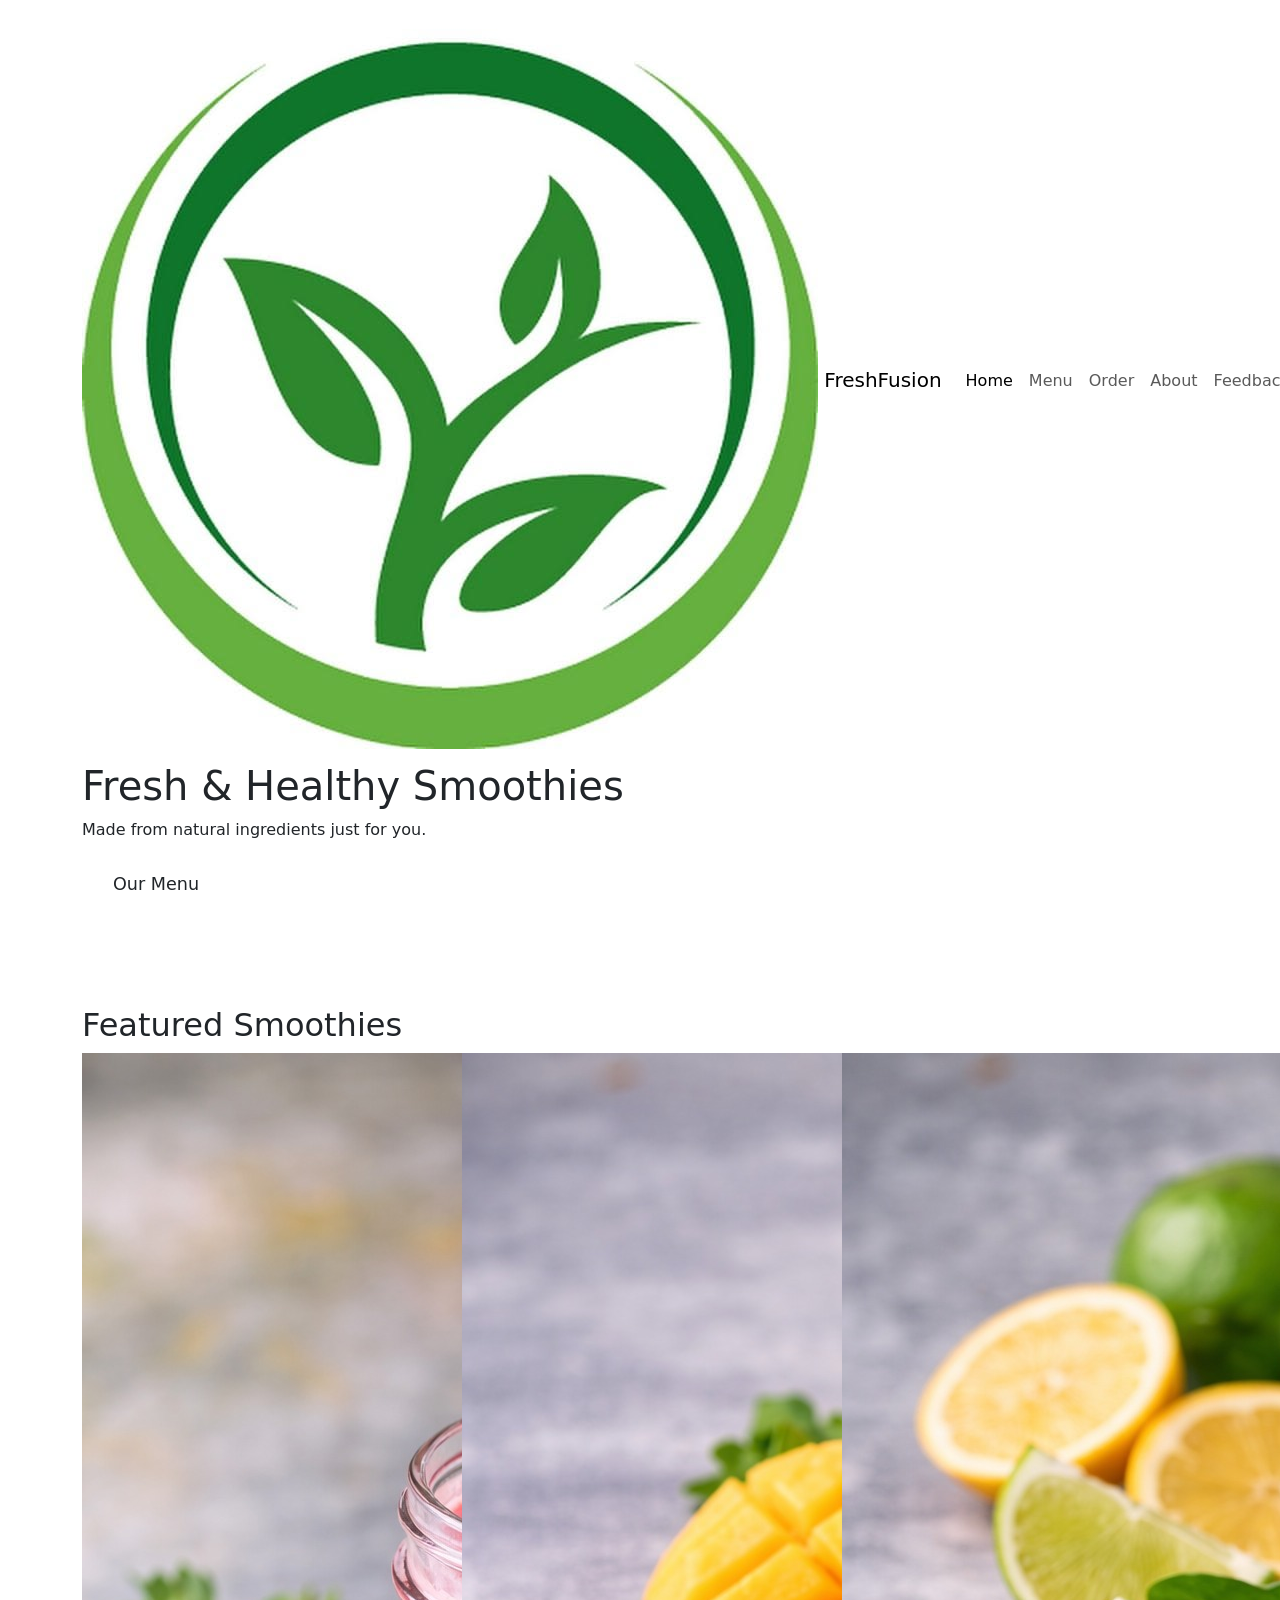
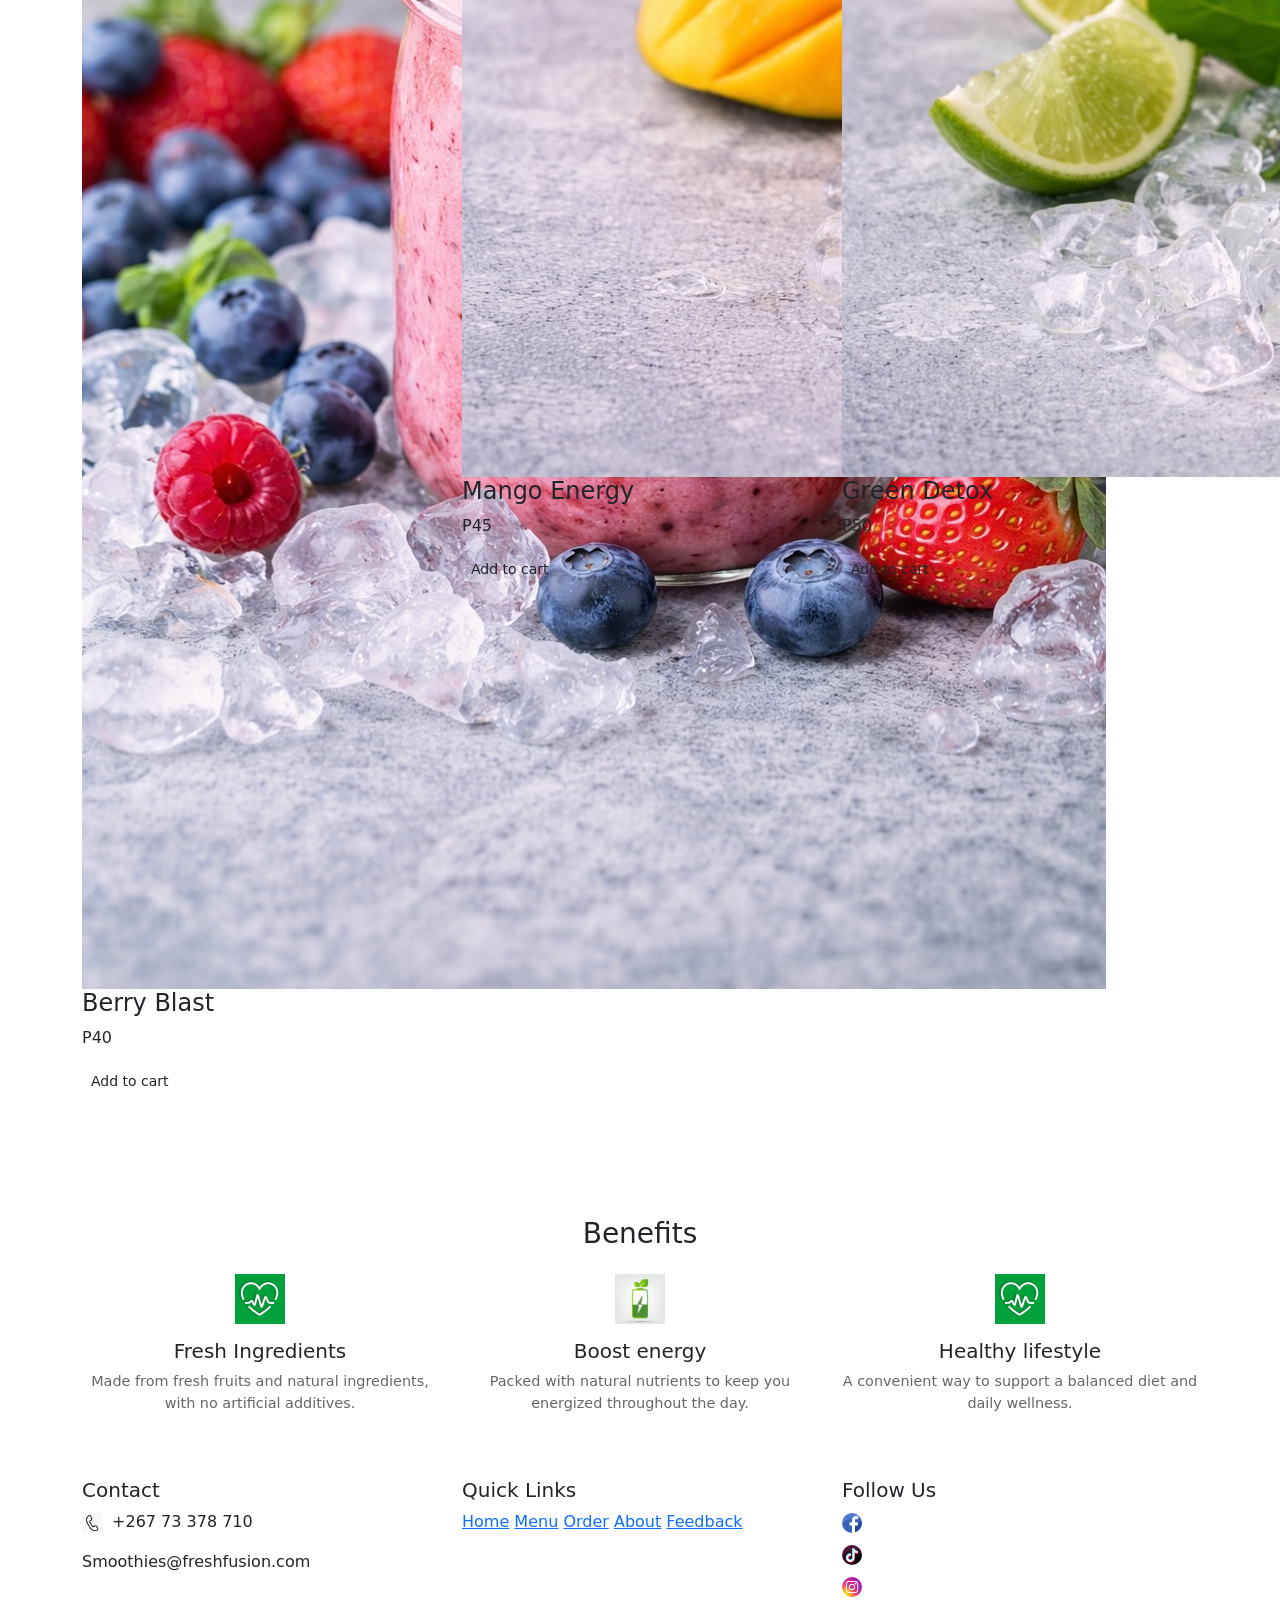
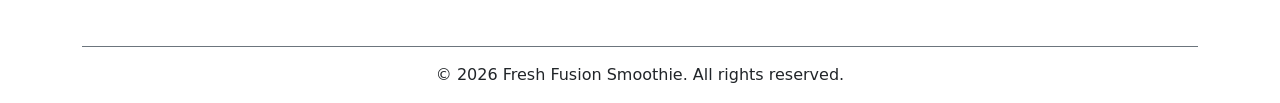
==== index.html @ 31b83d3b "Add files via upload" ====
<!DOCTYPE html>
<html lang="en">
<head>
    <meta charset="UTF-8">
    <meta name="viewport" content="width=device-width, initial-scale=1.0">
    <title>FreshFusion - Home</title>
    <!-- External CSS (Bootstrap & Custom) -->
    <link href="https://cdn.jsdelivr.net/npm/bootstrap@5.3.0/dist/css/bootstrap.min.css" rel="stylesheet">
    <link rel="stylesheet" href="styles/main.css">
</head>
<body>
    <header>
        <nav class="navbar navbar-expand-lg navbar-custom">
            <div class="container">
                <a class="navbar-brand" href="index.html">
                    <img src="Images/logo.jpeg" alt="Logo"> FreshFusion
                </a>
                <button class="navbar-toggler" type="button" data-bs-toggle="collapse" data-bs-toggle="collapse" data-bs-target="#navbarNav">
                    <span class="navbar-toggler-icon"></span>
                </button>
                <div class="collapse navbar-collapse justify-content-end" id="navbarNav">
                    <ul class="navbar-nav">
                        <li class="nav-item"><a class="nav-link active" href="index.html">Home</a></li>
                        <li class="nav-item"><a class="nav-link" href="Pages/menu.html">Menu</a></li>
                        <li class="nav-item"><a class="nav-link" href="Pages/order.html">Order</a></li>
                        <li class="nav-item"><a class="nav-link" href="Pages/about.html">About</a></li>
                        <li class="nav-item"><a class="nav-link" href="Pages/feedback.html">Feedback</a></li>
                    </ul>
                </div>
            </div>
        </nav>
    </header>

    <main>
        <section class="main-banner">
            <div class="container">
                <h1>Fresh & Healthy Smoothies</h1>
                <p>Made from natural ingredients just for you.</p>
                <a href="Pages/menu.html" class="btn btn-primary-custom" style="padding: 12px 30px; font-size: 1.1rem;">Our Menu</a>
            </div>
        </section>

        <section class="container my-5 bg-light-green py-5 rounded">
            <h2 class="section-title">Featured Smoothies</h2>
            <div class="row">
                <article class="col-md-4 mb-4">
                    <div class="card-custom">
                        <img src="Images/berryblast.jpeg" alt="Berry Blast">
                        <h4>Berry Blast</h4>
                        <p class="price-tag">P40</p>
                        <a href="Pages/order.html" class="btn btn-primary-custom btn-sm">Add to cart</a>
                    </div>
                </article>
                <article class="col-md-4 mb-4">
                    <div class="card-custom">
                        <img src="Images/mangoenergy.jpeg" alt="Mango energy">
                        <h4>Mango Energy</h4>
                        <p class="price-tag">P45</p>
                        <a href="Pages/order.html" class="btn btn-primary-custom btn-sm">Add to cart</a>
                    </div>
                </article>
                <article class="col-md-4 mb-4">
                    <div class="card-custom">
                        <img src="Images/green-detox.jpeg" alt="Green Detox">
                        <h4>Green Detox</h4>
                        <p class="price-tag">P50</p>
                        <a href="Pages/order.html" class="btn btn-primary-custom btn-sm">Add to cart</a>
                    </div>
                </article>
            </div>
        </section>

        <section class="container my-5 text-center">
            <h3 class="mb-4">Benefits</h3>
            <div class="row">
                <div class="col-md-4">
                    <img src="Images/info.jpeg" alt="Fresh Ingredients" style="width: 50px; margin-bottom: 15px;">
                    <h5 class="text-green">Fresh Ingredients</h5>
                    <p style="color: #666; font-size: 0.9rem;">Made from fresh fruits and natural ingredients, with no artificial additives.</p>
                </div>
                <div class="col-md-4">
                    <img src="Images/boostenergyicon.jpeg" alt="Boost Energy" style="width: 50px; margin-bottom: 15px;">
                    <h5 class="text-green">Boost energy</h5>
                    <p style="color: #666; font-size: 0.9rem;">Packed with natural nutrients to keep you energized throughout the day.</p>
                </div>
                <div class="col-md-4">
                    <img src="Images/info.jpeg" alt="Healthy Lifestyle" style="width: 50px; margin-bottom: 15px;">
                    <h5 class="text-green">Healthy lifestyle</h5>
                    <p style="color: #666; font-size: 0.9rem;">A convenient way to support a balanced diet and daily wellness.</p>
                </div>
            </div>
        </section>
    </main>

    <footer class="footer-custom">
        <div class="container">
            <div class="row">
                <div class="col-md-4 mb-4">
                    <h5>Contact</h5>
                    <p><img src="Images/phoneicon.jpeg" alt="Phone" style="width:20px; margin-right:5px;"> +267 73 378 710</p>
                    <p>Smoothies@freshfusion.com</p>
                </div>
                <div class="col-md-4 mb-4">
                    <h5>Quick Links</h5>
                    <div class="footer-links">
                        <a href="index.html">Home</a>
                        <a href="Pages/menu.html">Menu</a>
                        <a href="Pages/order.html">Order</a>
                        <a href="Pages/about.html">About</a>
                        <a href="Pages/feedback.html">Feedback</a>
                    </div>
                </div>
                <div class="col-md-4 mb-4">
                    <h5>Follow Us</h5>
                    <div class="social-icons">
                        <a href="#" class="text-white d-block mb-2"><img src="Images/facebookicon.jpeg" alt="FB" style="width:20px; border-radius:50%;"> Facebook</a>
                        <a href="#" class="text-white d-block mb-2"><img src="Images/tiktokicon.jpeg" alt="TikTok" style="width:20px; border-radius:50%;"> TikTok</a>
                        <a href="#" class="text-white d-block"><img src="Images/instagramicon.jpeg" alt="IG" style="width:20px; border-radius:50%;"> Instagram</a>
                    </div>
                </div>
            </div>
            <div class="text-center mt-4 border-top border-secondary pt-3">
                <p>&copy; 2026 Fresh Fusion Smoothie. All rights reserved.</p>
            </div>
        </div>
    </footer>

    <script src="https://cdn.jsdelivr.net/npm/bootstrap@5.3.0/dist/js/bootstrap.bundle.min.js"></script>
    <script src="js/main.js"></script>
</body>
</html>
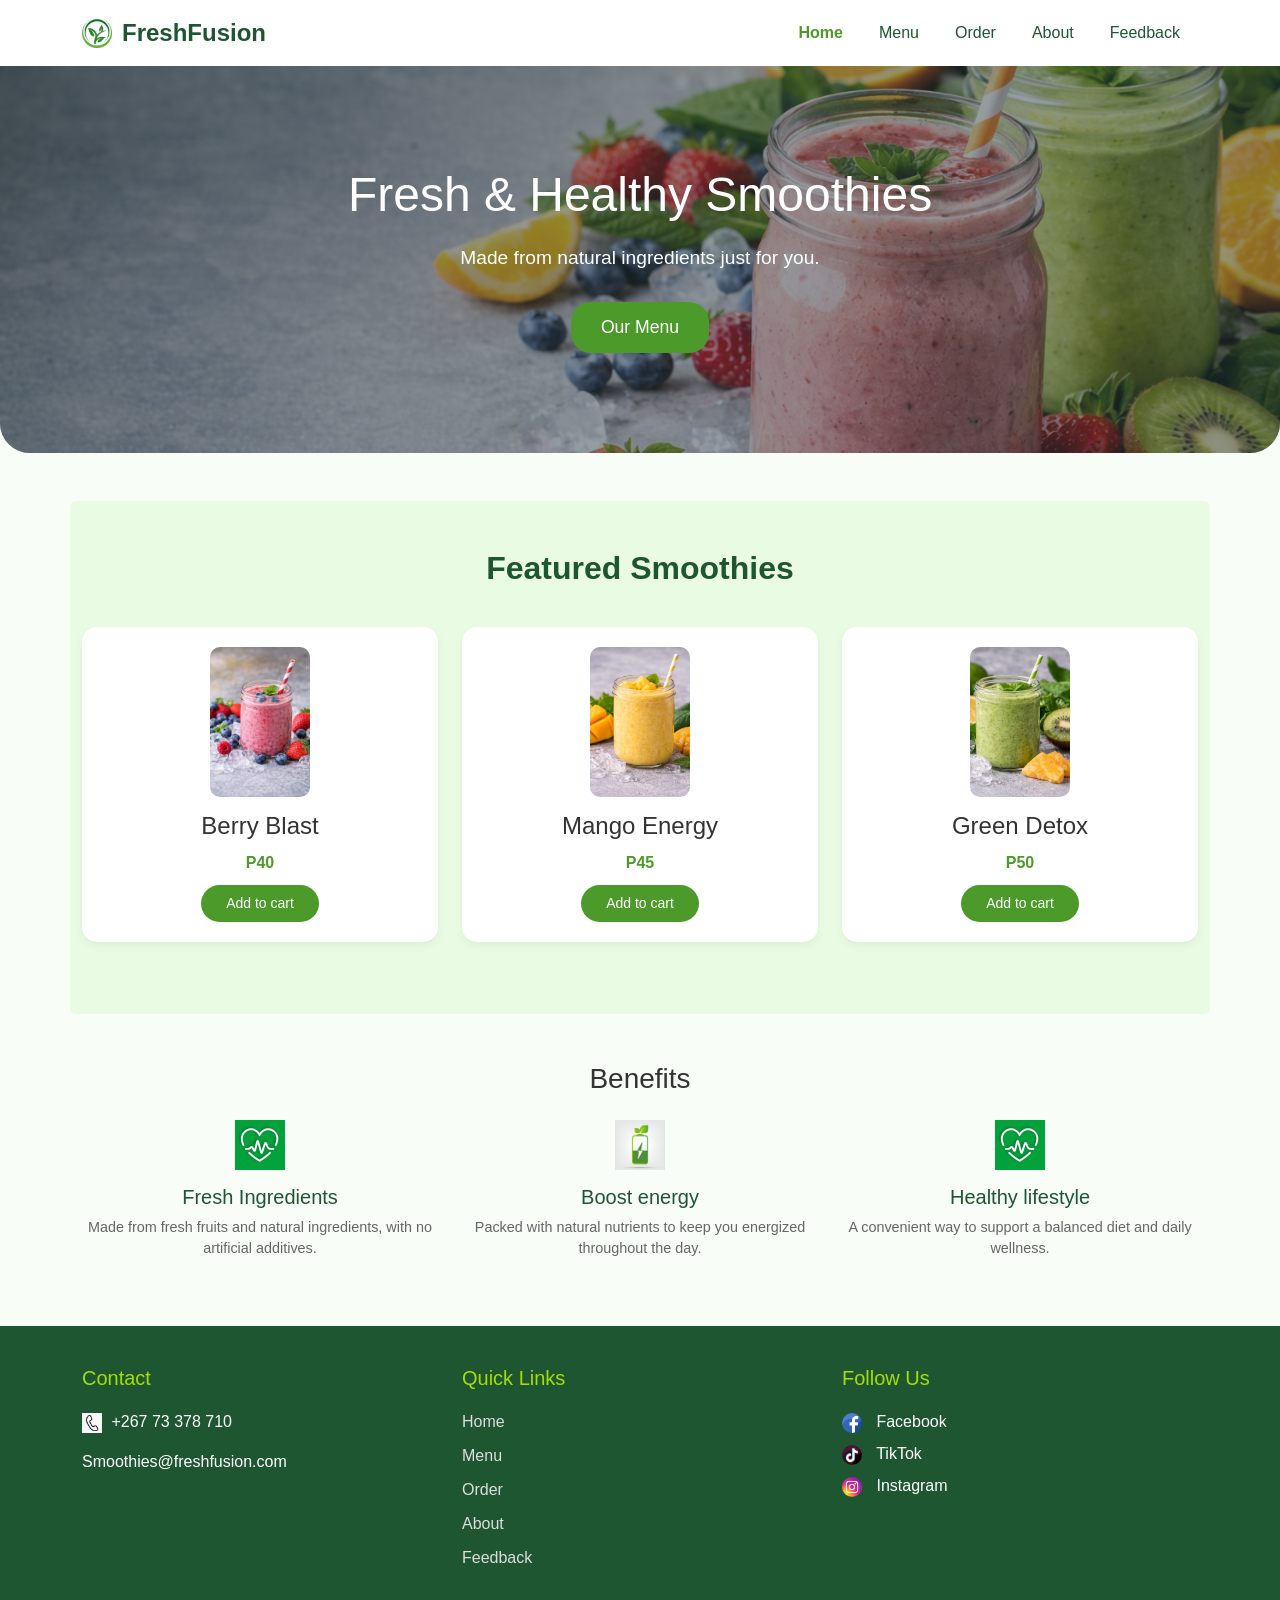
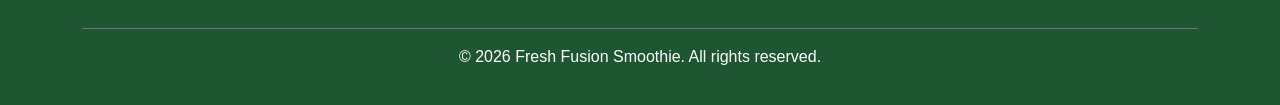
==== commit 37d21eab: "Initial commit" ====
--- a/index.html
+++ b/index.html
@@ -53,7 +53,7 @@
                 </article>
                 <article class="col-md-4 mb-4">
                     <div class="card-custom">
-                        <img src="Images/mangoenergy.jpeg" alt="Mango energy">
+                        <img src="Images/mangoenergy.jpeg" alt="Mango Energy">
                         <h4>Mango Energy</h4>
                         <p class="price-tag">P45</p>
                         <a href="Pages/order.html" class="btn btn-primary-custom btn-sm">Add to cart</a>
--- a/styles/main.css
+++ b/styles/main.css
@@ -0,0 +1,227 @@
+* {
+    margin: 0;
+    padding: 0;
+    box-sizing: border-box;
+}
+
+body {
+    font-family: 'Segoe UI',
+        Tahoma, Geneva, Verdana, sans-serif;
+    background-color: #f8fdf8;
+    color: #333;
+}
+
+@media (max-width: 768px) {
+    .carousel-caption h1 {
+        font-size: 2rem;
+        /* Adjust font size for smaller screens */
+    }
+
+    .carousel-caption p {
+        font-size: 1rem;
+    }
+
+    .carousel-caption .btn {
+        font-size: 0.9rem;
+        padding: 0.5rem 1.5rem;
+    }
+}
+
+a {
+    text-decoration: none;
+    color: inherit;
+}
+
+.navbar-custom {
+    background-color: #ffffff;
+    padding: 10px 20px;
+    box-shadow: 0 2px 5px rgba(0, 0, 0, 0.05);
+}
+
+.navbar-brand {
+    color: #1E5631;
+    font-weight: bold;
+    font-size: 1.5rem;
+    display: flex;
+    align-items: center;
+}
+
+.navbar-brand img {
+    width: 30px;
+    margin-right: 10px;
+}
+
+.nav-link {
+    color: #1E5631 !important;
+    margin: 0 10px;
+    font-weight: 500;
+}
+
+.nav-link:hover,
+.nav-link.active {
+    color: #4C9A2A !important;
+    font-weight: bold;
+}
+
+.btn-primary-custom {
+    background-color: #4C9A2A;
+    color: white;
+    border: none;
+    border-radius: 20px;
+    padding: 8px 25px;
+    transition: 0.3s;
+}
+
+.btn-primary-custom:hover {
+    background-color: #1E5631;
+    color: white;
+}
+
+.main-banner {
+    background-color: #2b3d41;
+    color: white;
+    text-align: center;
+    padding: 100px 20px;
+    position: relative;
+    border-radius: 0 0 30px 30px;
+}
+
+.main-banner::before {
+    content: "";
+    position: absolute;
+    top: 0;
+    left: 0;
+    width: 100%;
+    height: 100%;
+    background: url('../Images/homepagebackground.jpeg') center/cover;
+    opacity: 0.5;
+    z-index: 0;
+    border-radius: 0 0 30px 30px;
+}
+
+.main-banner>* {
+    position: relative;
+    z-index: 1;
+}
+
+.main-banner h1 {
+    font-size: 3rem;
+    margin-bottom: 20px;
+}
+
+.main-banner p {
+    font-size: 1.2rem;
+    margin-bottom: 30px;
+}
+
+.section-title {
+    text-align: center;
+    color: #1E5631;
+    margin-bottom: 40px;
+    font-weight: bold;
+}
+
+.footer-custom {
+    background-color: #1E5631;
+    color: white;
+    padding: 40px 20px 20px;
+    margin-top: 50px;
+}
+
+.footer-custom h5 {
+    color: #A4DE02;
+    margin-bottom: 20px;
+}
+
+.footer-links a {
+    display: block;
+    color: #ddd;
+    margin-bottom: 10px;
+}
+
+.footer-links a:hover {
+    color: white;
+}
+
+.social-icons img {
+    width: 30px;
+    margin-right: 10px;
+}
+
+.text-green {
+    color: #1E5631;
+}
+
+.bg-light-green {
+    background-color: #eafbe4;
+}
+
+.card-custom {
+    border: none;
+    border-radius: 15px;
+    box-shadow: 0 4px 10px rgba(0, 0, 0, 0.05);
+    text-align: center;
+    padding: 20px;
+    background: white;
+    height: 100%;
+}
+
+.card-custom img {
+    width: 100px;
+    height: 150px;
+    object-fit: cover;
+    margin-bottom: 15px;
+    border-radius: 10px;
+}
+
+.price-tag {
+    font-weight: bold;
+    color: #4C9A2A;
+    margin: 10px 0;
+}
+
+.form-control-custom {
+    border-radius: 10px;
+    border: 1px solid #ccc;
+    padding: 10px;
+}
+
+.form-control-custom:focus {
+    border-color: #4C9A2A;
+    box-shadow: 0 0 0 0.2rem rgba(76, 154, 42, 0.25);
+}
+
+.cart-controls {
+    display: flex;
+    justify-content: center;
+    align-items: center;
+    gap: 10px;
+}
+
+.cart-btn {
+    background: #eee;
+    border: none;
+    border-radius: 5px;
+    width: 30px;
+    height: 30px;
+    font-weight: bold;
+}
+
+.delivery-options {
+    display: flex;
+    gap: 20px;
+    justify-content: center;
+    margin-bottom: 20px;
+}
+
+.method-box {
+    border: 2px solid #ccc;
+    border-radius: 10px;
+    padding: 10px 20px;
+    cursor: pointer;
+}
+
+.method-box.active {
+    border-color: #4C9A2A;
+    background-color: #eafbe4;
+}
